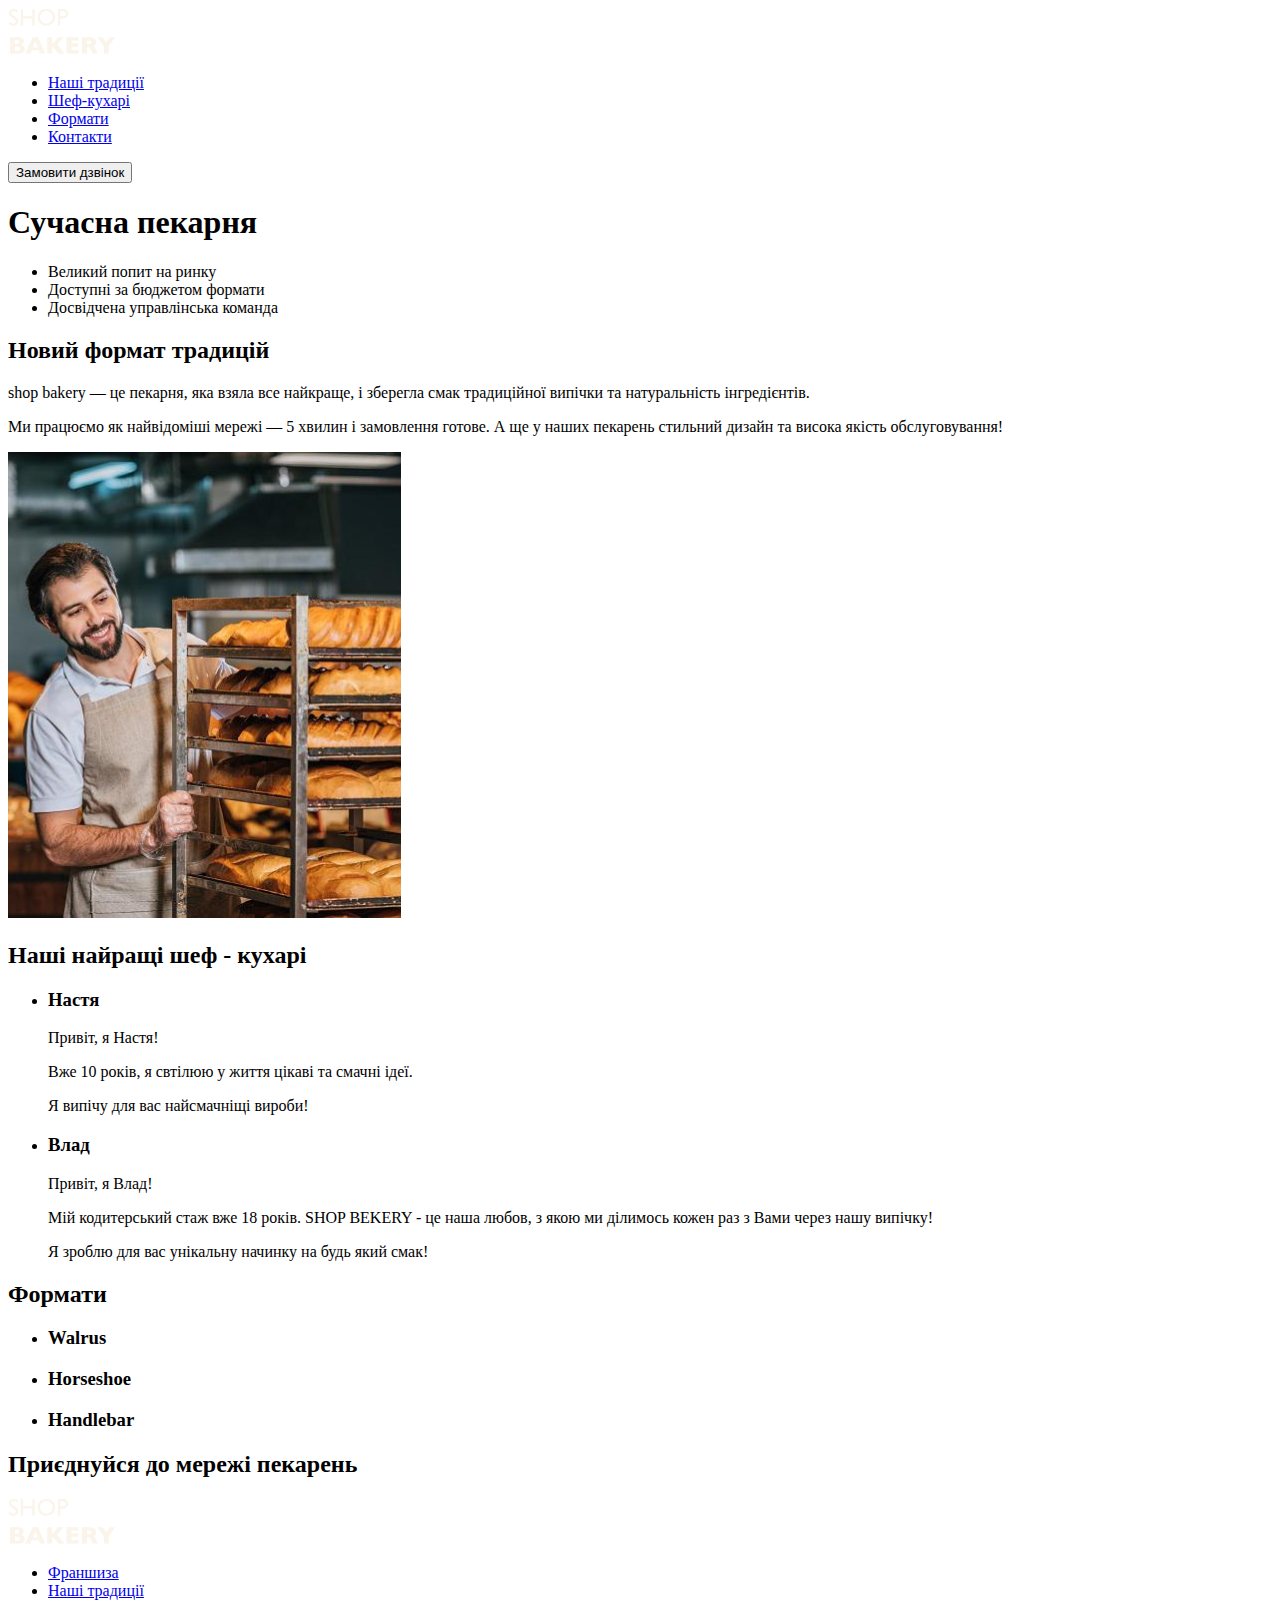
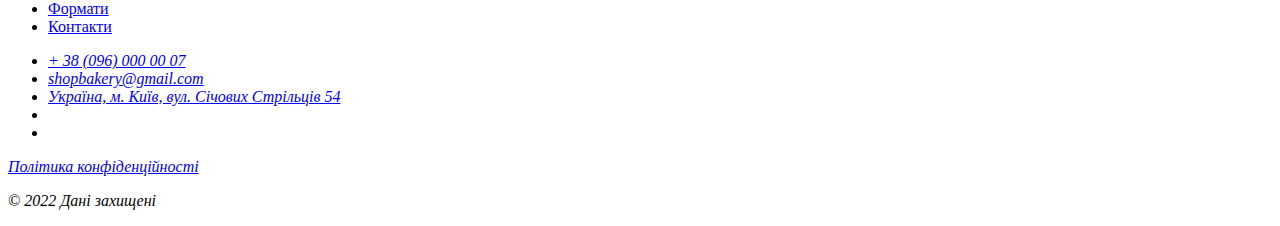
==== index.html @ 6e24ccd1 "Update index.html and add images" ====
<!DOCTYPE html>
<html lang="uk">

<head>
    <meta charset="UTF-8">
    <meta name="viewport" content="width=device-width, initial-scale=1.0">
    <title>Сучасна пекарня</title>
</head>

<body>
    <header>
        <nav>
            <a href="">
                <img src="./images/logo.svg" alt="Логотип сучасної пекарні">
            </a>
            <ul>
                <li><a href="#">Наші традиції</a></li>
                <li><a href="#">Шеф-кухарі</a></li>
                <li><a href="#">Формати</a></li>
                <li><a href="#">Контакти</a></li>
            </ul>
        </nav>
        <button type="button">Замовити дзвінок</button>
    </header>
    <main>
        <section>
            <h1>Сучасна пекарня</h1>
        </section>
        <section>
            <ul>
                <li>Великий попит на ринку</li>
                <li>Доступні за бюджетом формати</li>
                <li>Досвідчена управлінська команда</li>
            </ul>
            <h2>Новий формат традицій</h2>
            <p><span>shop bakery</span> — це пекарня, яка взяла все найкраще, і зберегла смак традиційної випічки та
                натуральність інгредієнтів.</p>
            <p>Ми працюємо як найвідоміші мережі —
                <span>5 хвилин і замовлення готове</span>.
                А ще у наших пекарень стильний дизайн
                та висока якість обслуговування!
            </p>
            <img src="./images/barer-man.jpg" alt="Чоловік пекар дивиться на батони із посішкою">
        </section>
        <section>
            <h2>Наші найращі шеф - кухарі</h2>
            <ul>
                <li>
                    <article>
                        <h3>Настя</h3>
                        <p>Привіт, я Настя!</p>
                        <p>Вже 10 років, я свтілюю
                            у життя цікаві та смачні ідеї.</p>
                        <p>Я випічу для вас
                            найсмачніщі вироби!</p>
                    </article>
                </li>
                <li>
                    <article>
                        <h3>Влад</h3>
                        <p>Привіт, я Влад!</p>
                        <p>Мій кодитерський стаж вже 18 років. SHOP BEKERY - це наша любов, з якою ми ділимось кожен раз
                            з Вами
                            через нашу
                            випічку!</p>
                        <p>Я зроблю для вас унікальну начинку на будь який смак!</p>
                    </article>
                </li>
            </ul>
        </section>
        <section>
            <h2>Формати</h2>
            <ul>
                <li>
                    <article>
                        <h3 lang="en">Walrus</h3>
                    </article>
                </li>
                <li>
                    <article>
                        <h3 lang="en">Horseshoe</h3>
                    </article>
                </li>
                <li>
                    <article>
                        <h3 lang="en">Handlebar</h3>
                    </article>
                </li>
            </ul>
        </section>
        <section>
            <h2>Приєднуйся до мережі пекарень</h2>
        </section>
    </main>
    <footer>
        <nav>
            <a href="">
                <img src="./images/logo.svg" alt="Логотип сучасної пекарні">
            </a>
            <ul>
                <li><a href="#">Франшиза</a></li>
                <li><a href="#">Наші традиції</a></li>
                <li><a href="#">Формати</a></li>
                <li><a href="#">Контакти</a></li>
            </ul>
        </nav>
        <address>
            <ul>
                <li><a href="tel:+380960000007">+ 38 (096) 000 00 07</a></li>
                <li><a href="mailto:shopbakery@gmail.com">shopbakery@gmail.com</a></li>
                <li><a href="https://maps.app.goo.gl/MYM3tRZ3UVz25qGt8" target="_blank">Україна, м. Київ, вул. Січових
                        Стрільців 54</a></li>
                <li>
                    <a href="#">
                        <!-- facebook icon -->
                    </a>
                </li>
                <li>
                    <a href="#">
                        <!-- instagram icon -->
                    </a>
                </li>
            </ul>
            <a href="#" target="_blank">Політика конфіденційності</a>
            <p>© 2022 Дані захищені</p>
        </address>
    </footer>
</body>

</html>
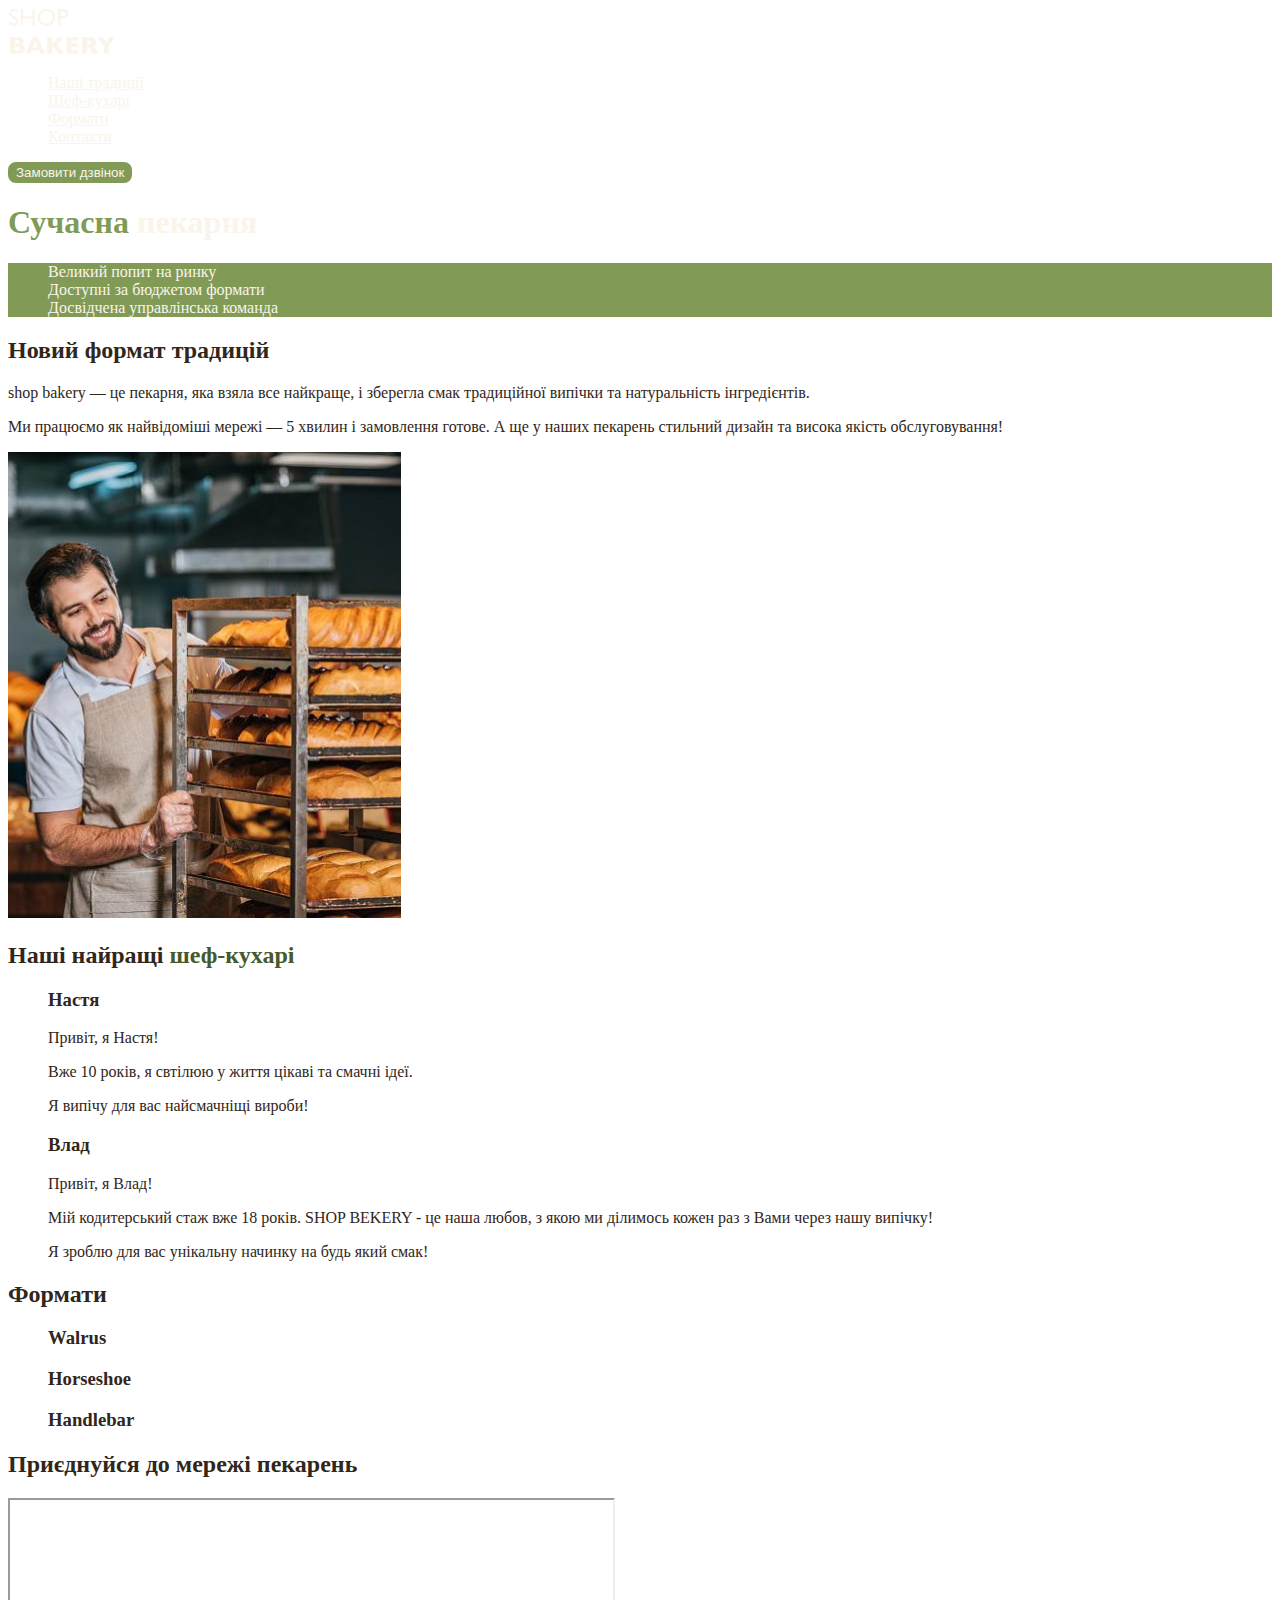
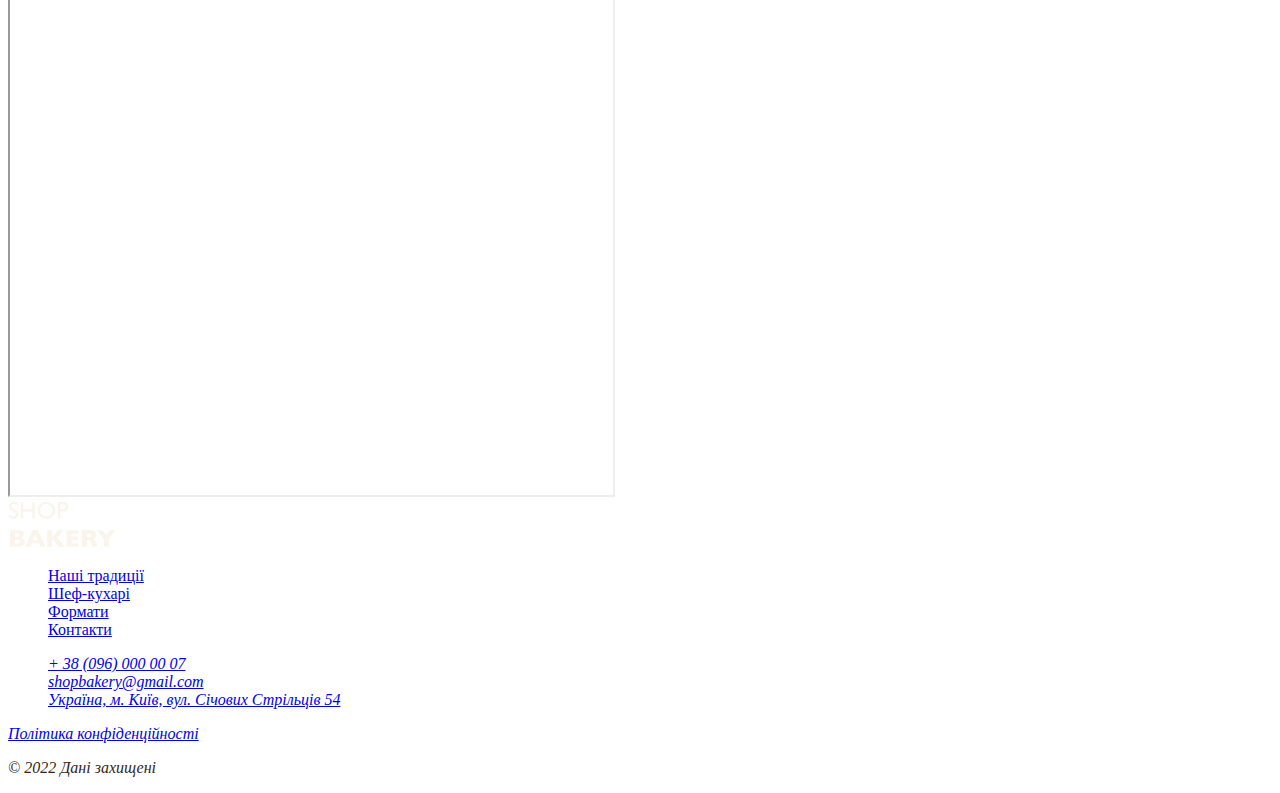
==== commit 3cf1adc2: "Add styles.css and css variables" ====
--- a/index.html
+++ b/index.html
@@ -5,34 +5,35 @@
     <meta charset="UTF-8">
     <meta name="viewport" content="width=device-width, initial-scale=1.0">
     <title>Сучасна пекарня</title>
+    <link rel="stylesheet" href="./css/styles.css">
 </head>
 
 <body>
     <header>
         <nav>
-            <a href="">
+            <a href="/">
                 <img src="./images/logo.svg" alt="Логотип сучасної пекарні">
             </a>
             <ul>
-                <li><a href="#">Наші традиції</a></li>
-                <li><a href="#">Шеф-кухарі</a></li>
-                <li><a href="#">Формати</a></li>
-                <li><a href="#">Контакти</a></li>
+                <li><a class="link" href="#traditions-section">Наші традиції</a></li>
+                <li><a class="link" href="#chefs-section">Шеф-кухарі</a></li>
+                <li><a class="link" href="#format-section">Формати</a></li>
+                <li><a class="link" href="#contact-section">Контакти</a></li>
             </ul>
         </nav>
-        <button type="button">Замовити дзвінок</button>
+        <button class="button" type="button">Замовити дзвінок</button>
     </header>
     <main>
         <section>
-            <h1>Сучасна пекарня</h1>
+            <h1 class="hero-title"><span class="accent">Сучасна</span> пекарня</h1>
         </section>
-        <section>
-            <ul>
+        <section id="traditions-section">
+            <ul class="advantages-list">
                 <li>Великий попит на ринку</li>
                 <li>Доступні за бюджетом формати</li>
                 <li>Досвідчена управлінська команда</li>
             </ul>
-            <h2>Новий формат традицій</h2>
+            <h2 class="section-title">Новий формат традицій</h2>
             <p><span>shop bakery</span> — це пекарня, яка взяла все найкраще, і зберегла смак традиційної випічки та
                 натуральність інгредієнтів.</p>
             <p>Ми працюємо як найвідоміші мережі —
@@ -42,8 +43,8 @@
             </p>
             <img src="./images/barer-man.jpg" alt="Чоловік пекар дивиться на батони із посішкою">
         </section>
-        <section>
-            <h2>Наші найращі шеф - кухарі</h2>
+        <section class="section-title" id="chefs-section">
+            <h2 class="section-title">Наші найращі <span class="accent">шеф-кухарі</span></h2>
             <ul>
                 <li>
                     <article>
@@ -68,8 +69,8 @@
                 </li>
             </ul>
         </section>
-        <section>
-            <h2>Формати</h2>
+        <section id="format-section">
+            <h2 class="section-title">Формати</h2>
             <ul>
                 <li>
                     <article>
@@ -88,8 +89,12 @@
                 </li>
             </ul>
         </section>
-        <section>
-            <h2>Приєднуйся до мережі пекарень</h2>
+        <section id="contact-section">
+            <h2 class="section-title">Приєднуйся до мережі пекарень</h2>
+            <iframe
+                src="https://www.google.com/maps/embed?pb=!1m18!1m12!1m3!1d2540.1640531314047!2d30.491233500000003!3d50.4566697!2m3!1f0!2f0!3f0!3m2!1i1024!2i768!4f13.1!3m3!1m2!1s0x40d4ce637bfe1717%3A0x5370c2254ad1b952!2z0YPQuy4g0KHQtdGH0LXQstGL0YUg0KHRgtGA0LXQu9GM0YbQvtCyLCA1NCwg0JrQuNC10LIsIDAyMDAw!5e0!3m2!1sru!2sua!4v1699366949838!5m2!1sru!2sua"
+                width="603" height="595" allowfullscreen="" loading="lazy"
+                referrerpolicy="no-referrer-when-downgrade"></iframe>
         </section>
     </main>
     <footer>
@@ -98,10 +103,10 @@
                 <img src="./images/logo.svg" alt="Логотип сучасної пекарні">
             </a>
             <ul>
-                <li><a href="#">Франшиза</a></li>
-                <li><a href="#">Наші традиції</a></li>
-                <li><a href="#">Формати</a></li>
-                <li><a href="#">Контакти</a></li>
+                <li><a href="#traditions-section">Наші традиції</a></li>
+                <li><a href="#chefs-section">Шеф-кухарі</a></li>
+                <li><a href="#format-section">Формати</a></li>
+                <li><a href="#contact-section">Контакти</a></li>
             </ul>
         </nav>
         <address>
@@ -122,7 +127,7 @@
                 </li>
             </ul>
             <a href="#" target="_blank">Політика конфіденційності</a>
-            <p>© 2022 Дані захищені</p>
+            <p>&copy; 2022 Дані захищені</p>
         </address>
     </footer>
 </body>
--- a/css/styles.css
+++ b/css/styles.css
@@ -0,0 +1,60 @@
+:root {
+    --color-brand-light: #819B57;
+    --color-brand-dark: #465929;
+    --color-primary-light: #FAF4EA;
+    --color-primary-dark: #31261A;;
+}
+
+/* Base */
+body {
+    color: var(--color-primary-dark);
+}
+ul {
+    list-style-type: none;
+}
+
+/* Button */
+.button {
+    color: var(--color-primary-light);
+    background-color: var(--color-brand-light);
+    border: 2px solid var(--color-brand-light);
+    border-radius: 8px;
+    cursor: pointer;
+}
+
+.button:hover {
+    background-color: transparent;
+    color: var(--color-brand-dark)
+}
+
+/* Link */
+.link {
+    color: var(--color-primary-light);
+}
+
+.link:hover {
+    color: var(--color-brand-light)
+}
+
+/* Hero section */
+.hero-title {
+    color: var(--color-primary-light);
+}
+
+.hero-title .accent {
+    color: var(--color-brand-light)
+}
+
+/* Advantages section */
+.advantages-list {
+    color: var(--color-primary-light);
+    background-color: var(--color-brand-light);
+}
+
+.section-title {
+    color: var(--color-primary-dark);
+}
+
+.section-title .accent {
+    color: var(--color-brand-dark);
+}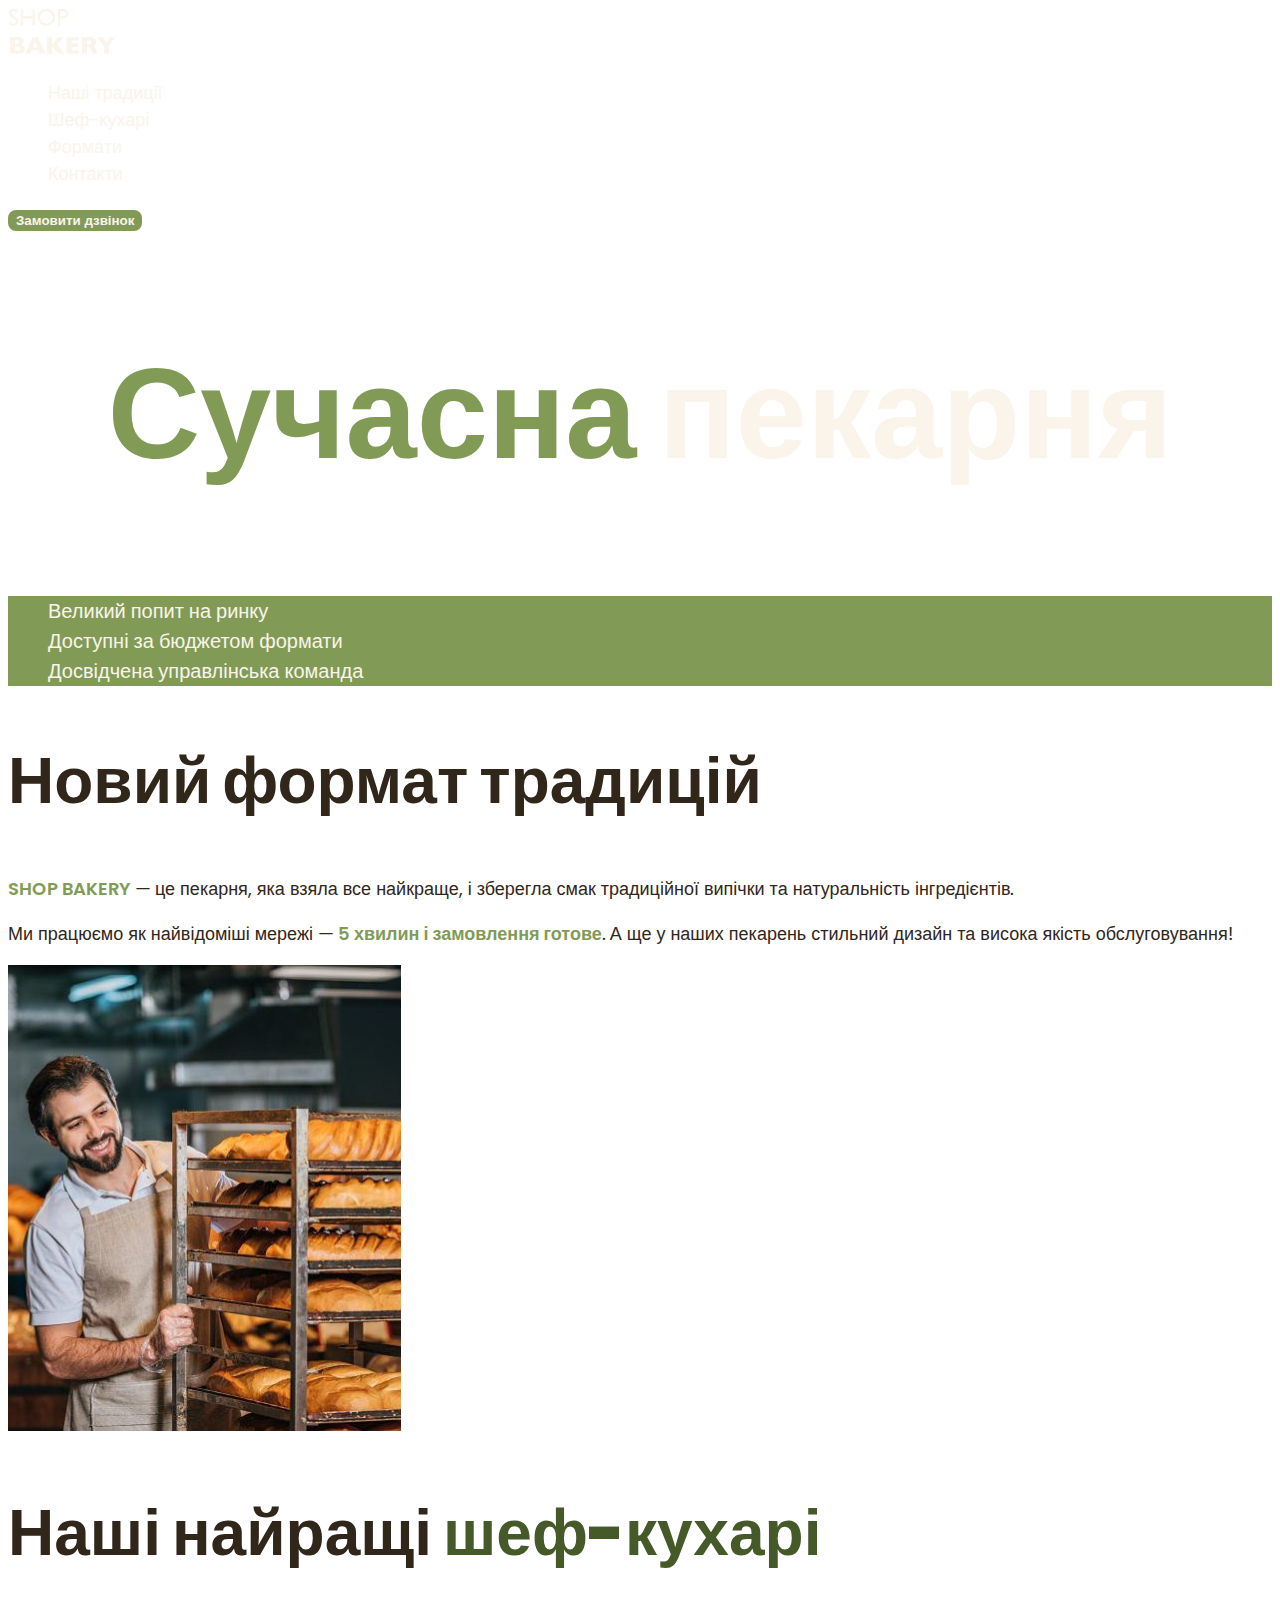
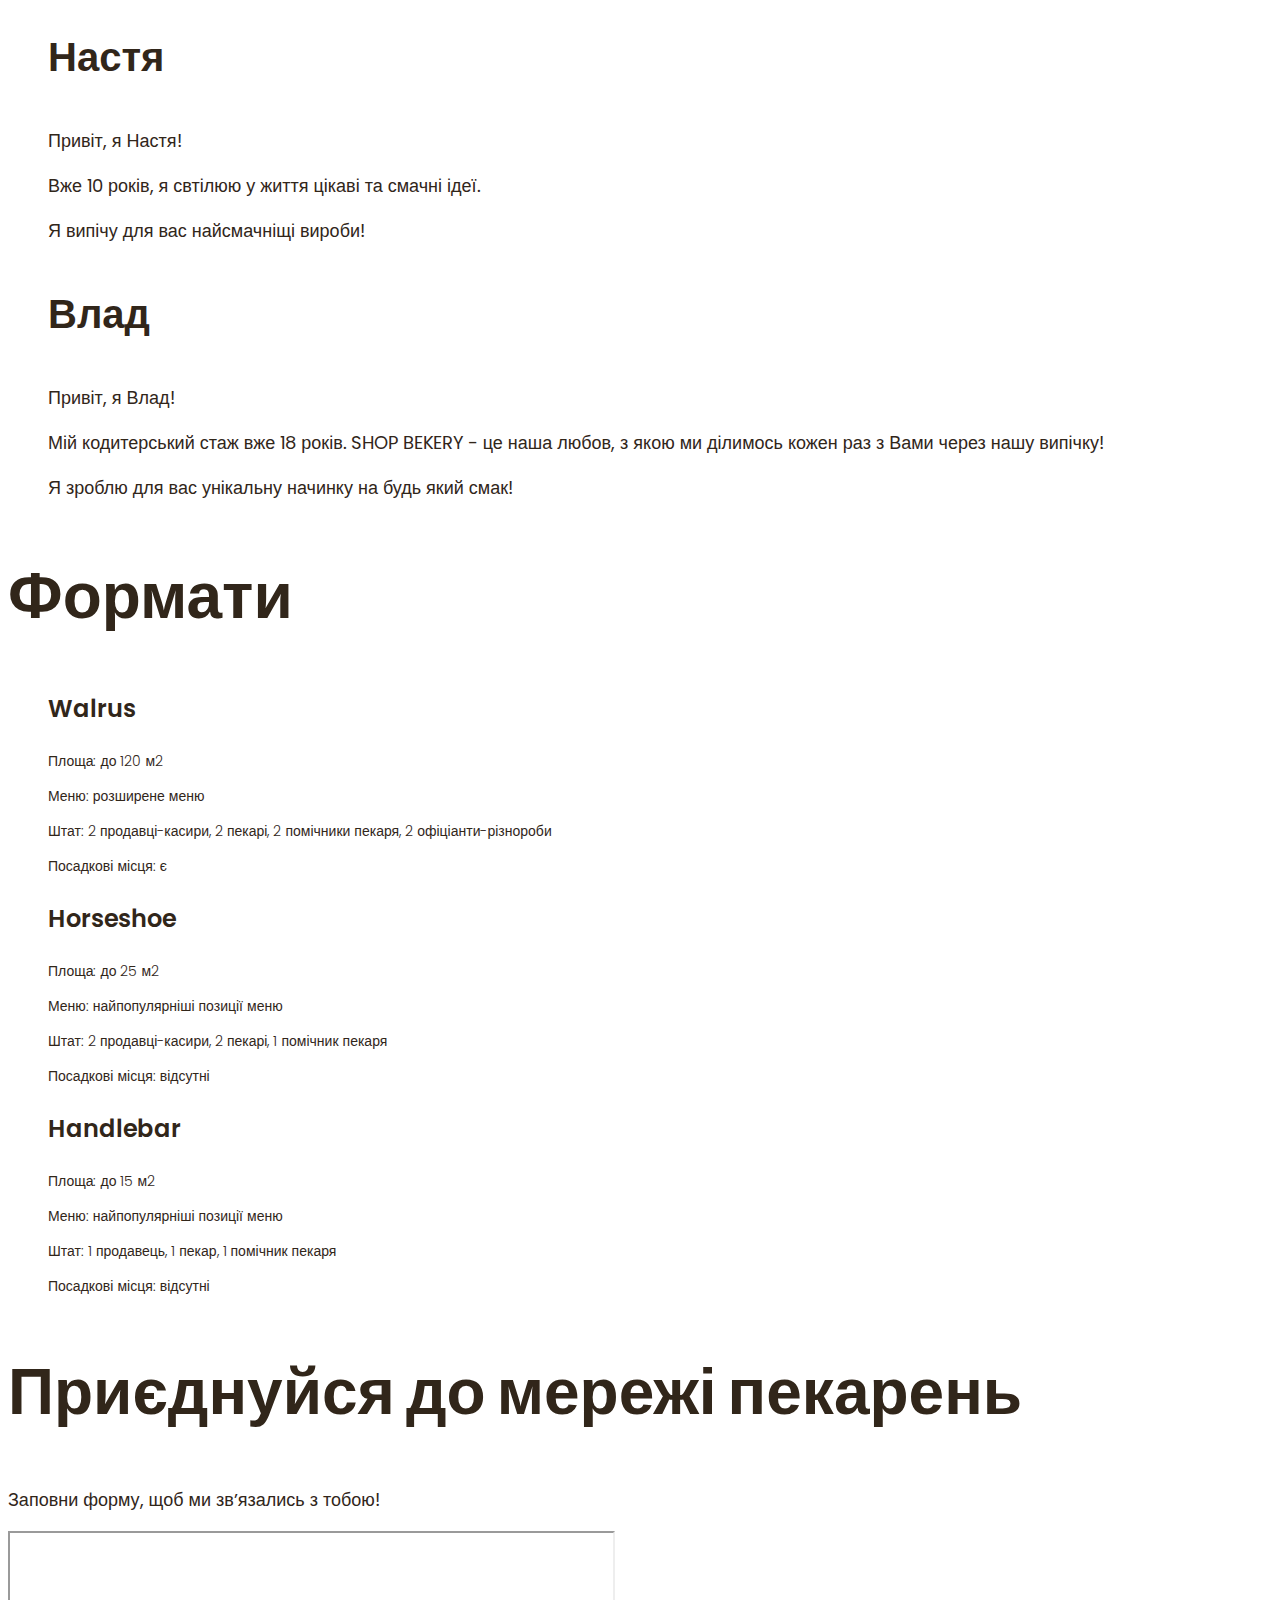
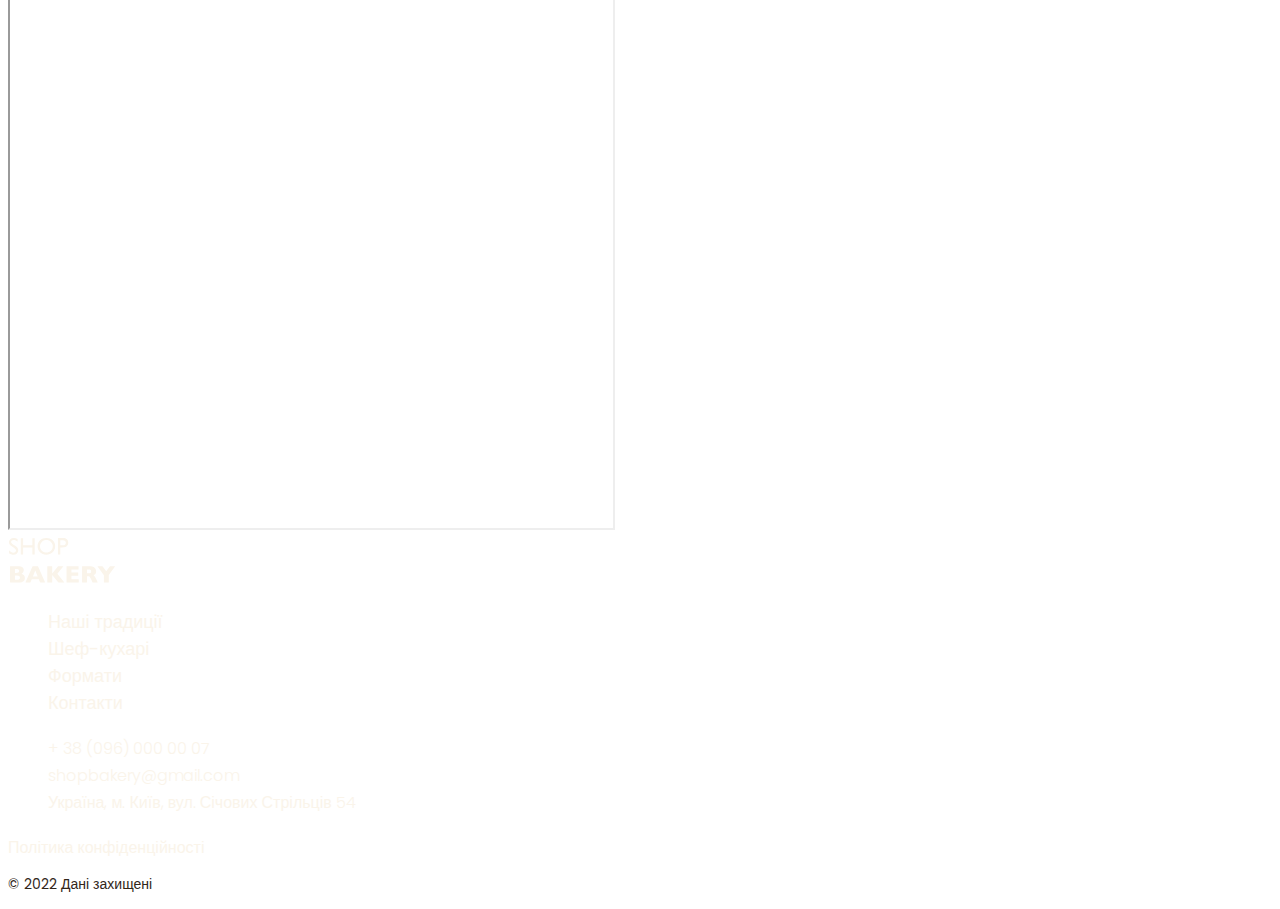
==== commit aaa88642: "Added fonts" ====
--- a/index.html
+++ b/index.html
@@ -5,6 +5,11 @@
     <meta charset="UTF-8">
     <meta name="viewport" content="width=device-width, initial-scale=1.0">
     <title>Сучасна пекарня</title>
+    <!-- Fonts -->
+    <!-- <link rel="preconnect" href="https://fonts.googleapis.com">
+    <link rel="preconnect" href="https://fonts.gstatic.com" crossorigin>
+    <link href="https://fonts.googleapis.com/css2?family=Poppins:wght@300;400;600;900&display=swap" rel="stylesheet"> -->
+    <!-- Styles -->
     <link rel="stylesheet" href="./css/styles.css">
 </head>
 
@@ -17,7 +22,7 @@
             <ul>
                 <li><a class="link" href="#traditions-section">Наші традиції</a></li>
                 <li><a class="link" href="#chefs-section">Шеф-кухарі</a></li>
-                <li><a class="link" href="#format-section">Формати</a></li>
+                <li><a class="link" href="#formats-section">Формати</a></li>
                 <li><a class="link" href="#contact-section">Контакти</a></li>
             </ul>
         </nav>
@@ -29,26 +34,30 @@
         </section>
         <section id="traditions-section">
             <ul class="advantages-list">
-                <li>Великий попит на ринку</li>
-                <li>Доступні за бюджетом формати</li>
-                <li>Досвідчена управлінська команда</li>
+                <li class="advantages-item">Великий попит на ринку</li>
+                <li class="advantages-item">Доступні за бюджетом формати</li>
+                <li class="advantages-item">Досвідчена управлінська команда</li>
             </ul>
             <h2 class="section-title">Новий формат традицій</h2>
-            <p><span>shop bakery</span> — це пекарня, яка взяла все найкраще, і зберегла смак традиційної випічки та
-                натуральність інгредієнтів.</p>
-            <p>Ми працюємо як найвідоміші мережі —
-                <span>5 хвилин і замовлення готове</span>.
+            <p class="traditions-text">
+                <span class="brand uppercase">shop bakery</span> — це пекарня, яка взяла все найкраще, і зберегла смак
+                традиційної випічки та
+                натуральність інгредієнтів.
+            </p>
+            <p class="traditions-text">
+                Ми працюємо як найвідоміші мережі —
+                <span class="brand">5 хвилин і замовлення готове</span>.
                 А ще у наших пекарень стильний дизайн
                 та висока якість обслуговування!
             </p>
             <img src="./images/barer-man.jpg" alt="Чоловік пекар дивиться на батони із посішкою">
         </section>
-        <section class="section-title" id="chefs-section">
+        <section id="chefs-section">
             <h2 class="section-title">Наші найращі <span class="accent">шеф-кухарі</span></h2>
             <ul>
                 <li>
                     <article>
-                        <h3>Настя</h3>
+                        <h3 class="chef-title">Настя</h3>
                         <p>Привіт, я Настя!</p>
                         <p>Вже 10 років, я свтілюю
                             у життя цікаві та смачні ідеї.</p>
@@ -58,7 +67,7 @@
                 </li>
                 <li>
                     <article>
-                        <h3>Влад</h3>
+                        <h3 class="chef-title">Влад</h3>
                         <p>Привіт, я Влад!</p>
                         <p>Мій кодитерський стаж вже 18 років. SHOP BEKERY - це наша любов, з якою ми ділимось кожен раз
                             з Вами
@@ -69,28 +78,47 @@
                 </li>
             </ul>
         </section>
-        <section id="format-section">
+        <section id="formats-section">
             <h2 class="section-title">Формати</h2>
             <ul>
                 <li>
                     <article>
-                        <h3 lang="en">Walrus</h3>
+                        <h3 class="format-title" lang="en">Walrus</h3>
+                        <div class="format-text">
+                            <p>Площа: до 120 м2</p>
+                            <p>Меню: розширене меню</p>
+                            <p>Штат: 2 продавці-касири, 2 пекарі, 2 помічники пекаря, 2 офіціанти-різнороби</p>
+                            <p>Посадкові місця: є</p>
+                        </div>
                     </article>
                 </li>
                 <li>
                     <article>
-                        <h3 lang="en">Horseshoe</h3>
+                        <h3 class="format-title" lang="en">Horseshoe</h3>
+                        <div class="format-text">
+                            <p>Площа: до 25 м2</p>
+                            <p>Меню: найпопулярніші позиції меню</p>
+                            <p>Штат: 2 продавці-касири, 2 пекарі, 1 помічник пекаря</p>
+                            <p>Посадкові місця: відсутні</p>
+                        </div>
                     </article>
                 </li>
                 <li>
                     <article>
-                        <h3 lang="en">Handlebar</h3>
+                        <h3 class="format-title" lang="en">Handlebar</h3>
+                        <div class="format-text">
+                            <p>Площа: до 15 м2</p>
+                            <p>Меню: найпопулярніші позиції меню</p>
+                            <p>Штат: 1 продавець, 1 пекар, 1 помічник пекаря</p>
+                            <p>Посадкові місця: відсутні</p>
+                        </div>
                     </article>
                 </li>
             </ul>
         </section>
         <section id="contact-section">
             <h2 class="section-title">Приєднуйся до мережі пекарень</h2>
+            <p>Заповни форму, щоб ми звʼязались з тобою!</p>
             <iframe
                 src="https://www.google.com/maps/embed?pb=!1m18!1m12!1m3!1d2540.1640531314047!2d30.491233500000003!3d50.4566697!2m3!1f0!2f0!3f0!3m2!1i1024!2i768!4f13.1!3m3!1m2!1s0x40d4ce637bfe1717%3A0x5370c2254ad1b952!2z0YPQuy4g0KHQtdGH0LXQstGL0YUg0KHRgtGA0LXQu9GM0YbQvtCyLCA1NCwg0JrQuNC10LIsIDAyMDAw!5e0!3m2!1sru!2sua!4v1699366949838!5m2!1sru!2sua"
                 width="603" height="595" allowfullscreen="" loading="lazy"
@@ -103,17 +131,18 @@
                 <img src="./images/logo.svg" alt="Логотип сучасної пекарні">
             </a>
             <ul>
-                <li><a href="#traditions-section">Наші традиції</a></li>
-                <li><a href="#chefs-section">Шеф-кухарі</a></li>
-                <li><a href="#format-section">Формати</a></li>
-                <li><a href="#contact-section">Контакти</a></li>
+                <li><a class="link" href="#traditions-section">Наші традиції</a></li>
+                <li><a class="link" href="#chefs-section">Шеф-кухарі</a></li>
+                <li><a class="link" href="#formats-section">Формати</a></li>
+                <li><a class="link" href="#contact-section">Контакти</a></li>
             </ul>
         </nav>
         <address>
             <ul>
-                <li><a href="tel:+380960000007">+ 38 (096) 000 00 07</a></li>
-                <li><a href="mailto:shopbakery@gmail.com">shopbakery@gmail.com</a></li>
-                <li><a href="https://maps.app.goo.gl/MYM3tRZ3UVz25qGt8" target="_blank">Україна, м. Київ, вул. Січових
+                <li><a class="address-link" href="tel:+380960000007">+ 38 (096) 000 00 07</a></li>
+                <li><a class="address-link" href="mailto:shopbakery@gmail.com">shopbakery@gmail.com</a></li>
+                <li><a class="address-link" href="https://maps.app.goo.gl/MYM3tRZ3UVz25qGt8" target="_blank">Україна, м.
+                        Київ, вул. Січових
                         Стрільців 54</a></li>
                 <li>
                     <a href="#">
@@ -126,8 +155,8 @@
                     </a>
                 </li>
             </ul>
-            <a href="#" target="_blank">Політика конфіденційності</a>
-            <p>&copy; 2022 Дані захищені</p>
+            <a class="address-link" href="#" target="_blank">Політика конфіденційності</a>
+            <p class="address-copyright">&copy; 2022 Дані захищені</p>
         </address>
     </footer>
 </body>
--- a/css/styles.css
+++ b/css/styles.css
@@ -1,60 +1,154 @@
+@font-face {
+  font-display: swap;
+  font-family: 'Poppins';
+  font-weight: 300;
+  src: url('../fonts/poppins-v20-latin-300.woff2') format('woff2');
+}
+
+@font-face {
+  font-display: swap;
+  font-family: 'Poppins';
+  font-weight: 400;
+  src: url('../fonts/poppins-v20-latin-regular.woff2') format('woff2');
+}
+
+@font-face {
+  font-display: swap;
+  font-family: 'Poppins';
+  font-weight: 600;
+  src: url('../fonts/poppins-v20-latin-600.woff2') format('woff2');
+}
+
+@font-face {
+  font-display: swap;
+  font-family: 'Poppins';
+  font-weight: 900;
+  src: url('../fonts/poppins-v20-latin-900.woff2') format('woff2');
+}
+
 :root {
-    --color-brand-light: #819B57;
-    --color-brand-dark: #465929;
-    --color-primary-light: #FAF4EA;
-    --color-primary-dark: #31261A;;
+  --color-brand-light: #819b57;
+  --color-brand-dark: #465929;
+  --color-primary-light: #faf4ea;
+  --color-primary-dark: #31261a;
 }
 
 /* Base */
 body {
-    color: var(--color-primary-dark);
+  color: var(--color-primary-dark);
+  font-family: 'Poppins', sans-serif;
+  font-size: 18px;
+  font-weight: 400;
+  line-height: 1.5;
 }
+
+address {
+  font-style: normal;
+}
+
 ul {
-    list-style-type: none;
+  list-style-type: none;
 }
 
 /* Button */
 .button {
-    color: var(--color-primary-light);
-    background-color: var(--color-brand-light);
-    border: 2px solid var(--color-brand-light);
-    border-radius: 8px;
-    cursor: pointer;
+  color: var(--color-primary-light);
+  background-color: var(--color-brand-light);
+  border: 2px solid var(--color-brand-light);
+  border-radius: 8px;
+  cursor: pointer;
+  font-weight: 600;
 }
 
 .button:hover {
-    background-color: transparent;
-    color: var(--color-brand-dark)
+  background-color: transparent;
+  color: var(--color-brand-dark);
 }
 
 /* Link */
 .link {
-    color: var(--color-primary-light);
+  color: var(--color-primary-light);
+  text-decoration: none;
 }
 
 .link:hover {
-    color: var(--color-brand-light)
+  color: var(--color-brand-light);
+  font-weight: 600;
 }
 
 /* Hero section */
 .hero-title {
-    color: var(--color-primary-light);
+  color: var(--color-primary-light);
+  text-align: center;
+  font-size: 128px;
+  font-weight: 900;
 }
 
 .hero-title .accent {
-    color: var(--color-brand-light)
+  color: var(--color-brand-light);
 }
 
 /* Advantages section */
 .advantages-list {
-    color: var(--color-primary-light);
-    background-color: var(--color-brand-light);
+  color: var(--color-primary-light);
+  background-color: var(--color-brand-light);
+}
+
+.advantages-item {
+  font-size: 20px;
+  font-weight: 300;
 }
 
 .section-title {
-    color: var(--color-primary-dark);
+  color: var(--color-primary-dark);
+  font-size: 64px;
+  font-weight: 900;
+  line-height: 1.3;
 }
 
 .section-title .accent {
-    color: var(--color-brand-dark);
-}+  color: var(--color-brand-dark);
+}
+
+/* Traditions section */
+.traditions-text .brand {
+  color: var(--color-brand-light);
+  font-weight: 600;
+}
+
+.traditions-text .uppercase {
+  text-transform: uppercase;
+}
+
+/* Chefs section */
+.chef-title {
+  font-size: 40px;
+  font-weight: 600;
+}
+
+/* Formats section */
+.format-title {
+  font-size: 24px;
+  font-weight: 600;
+}
+
+.format-text {
+  font-size: 14px;
+  font-weight: 300;
+}
+
+/* Footer */
+.address-link {
+  font-size: 16px;
+  font-weight: 300;
+  color: var(--color-primary-light);
+  text-decoration: none;
+}
+
+.address-link:hover {
+  color: var(--color-brand-light);
+}
+
+.address-copyright {
+  font-size: 14px;
+}
